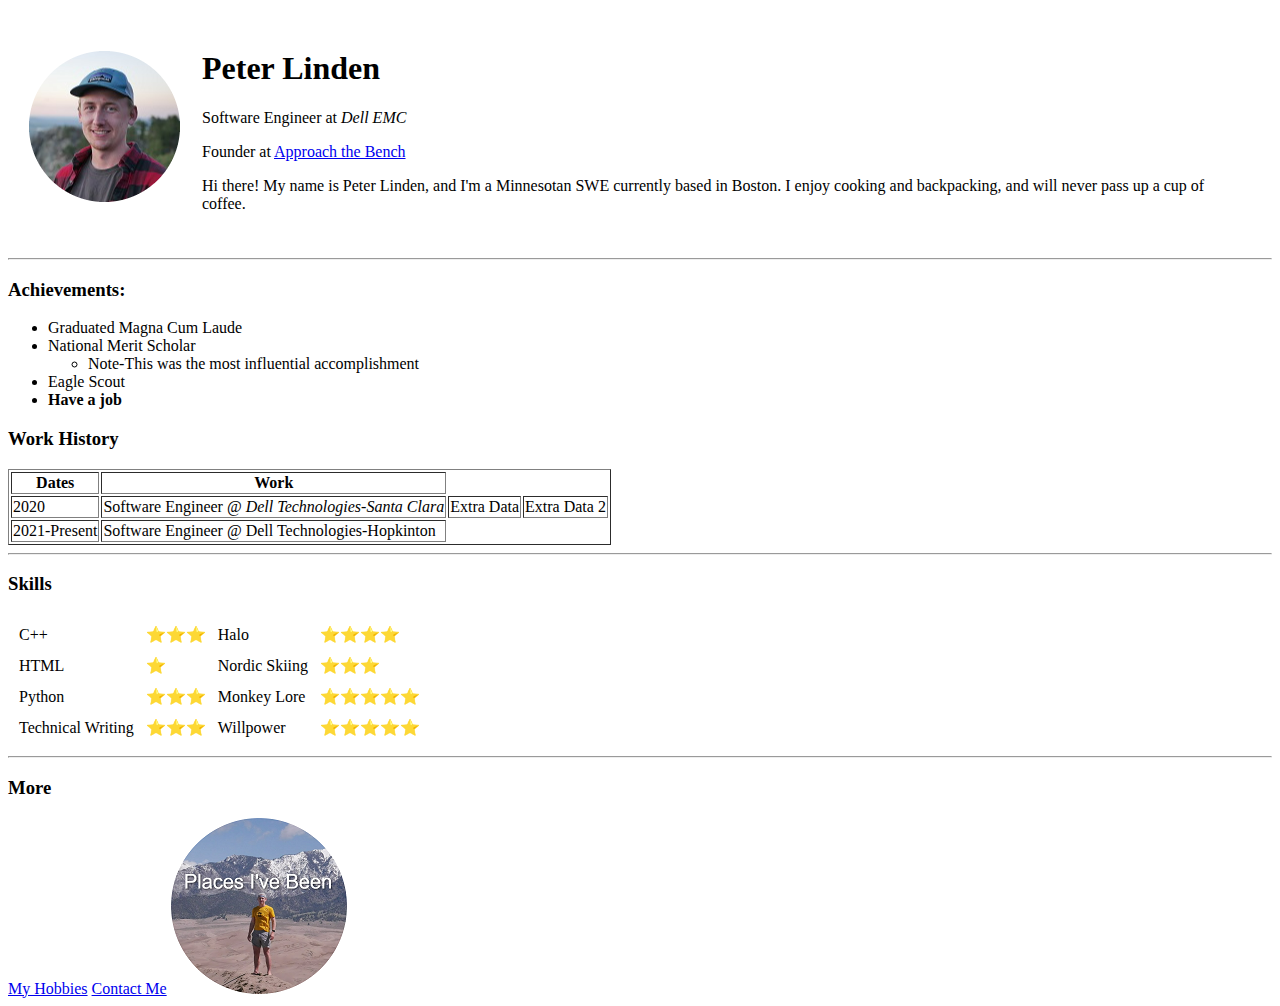
==== index.html @ 559ebda7 "Fine-tuning" ====
<!DOCTYPE html>
<html lang="en" dir="ltr">

<head>
  <meta charset="utf-8">
  <meta name="description" content="Blah Blah">
  <title>🐵Peter's Nonsense</title>
</head>

<body>
  <table cellspacing=20>
    <tr>
      <td> <img src="homepage-links/Headshot.png" alt="monke" /></td>
      <td>
        <h1>Peter Linden</h1>
        <p>Software Engineer at <em>Dell EMC</em></p>
        <p>Founder at <a href="https://approachthebench.com/contact-us/" <em>Approach the Bench</em></a></p>
        <p>Hi there! My name is Peter Linden, and I'm a Minnesotan SWE currently based in Boston. I enjoy cooking and backpacking, and will never pass up a cup of coffee.
        </p>
      </td>
    </tr>
  </table>
  <hr />
  <h3><strong>Achievements</strong>:</h3>

  <ul>
    <li>Graduated Magna Cum Laude</li>
    <li>National Merit Scholar</li>
    <ul>
      <li>
        Note-This was the most influential accomplishment
      </li>
    </ul>
    <li>Eagle Scout</li>
    <li><strong>Have a job</strong></li>
  </ul>
  <h3>Work History</h3>
  <!-- <ol>
    <li>2020 Software Engineer @ Dell Technologies - Santa Clara, 2020</li>
    <li>Software Engineer @ Dell Technologies - Hopkinton, 2021-</li>
  </ol> -->
  <table border="1">
    <tr>
      <th>Dates</th>
      <th>Work</th>
    </tr>
    <tr>
      <td>2020</td>
      <td>Software Engineer @ <em>Dell Technologies-Santa Clara</em></td>
      <td>Extra Data</td>
      <td>Extra Data 2</td>
    </tr>
    <tr>
      <td>2021-Present</td>
      <td>Software Engineer @ Dell Technologies-Hopkinton</td>
    </tr>
  </table>
  <hr />
  <h3>Skills</h3>
  <table cellspacing=10>
    <tr>
      <td>C++</td>
      <td>⭐⭐⭐</td>
      <td>Halo</td>
      <td>⭐⭐⭐⭐</td>
    </tr>
    <tr>
      <td>HTML</td>
      <td>⭐</td>
      <td>Nordic Skiing</td>
      <td>⭐⭐⭐</td>
    </tr>
    <tr>
      <td>Python</td>
      <td>⭐⭐⭐</td>
      <td>Monkey Lore</td>
      <td>⭐⭐⭐⭐⭐</td>
    </tr>
    <tr>
      <td>Technical Writing</td>
      <td>⭐⭐⭐</td>
      <td>Willpower</td>
      <td>⭐⭐⭐⭐⭐</td>
    </tr>
  </table>
  <hr />
  <h3>More</h3>
  <a href="hobbies.html">My Hobbies</a>
  <a href="contact.html">Contact Me</a>
  <a href="places-ive-been.html"><img alt="(Travel Page)" src="homepage-links/places-ive-been - Copy.png"></a>

</body>

</html>
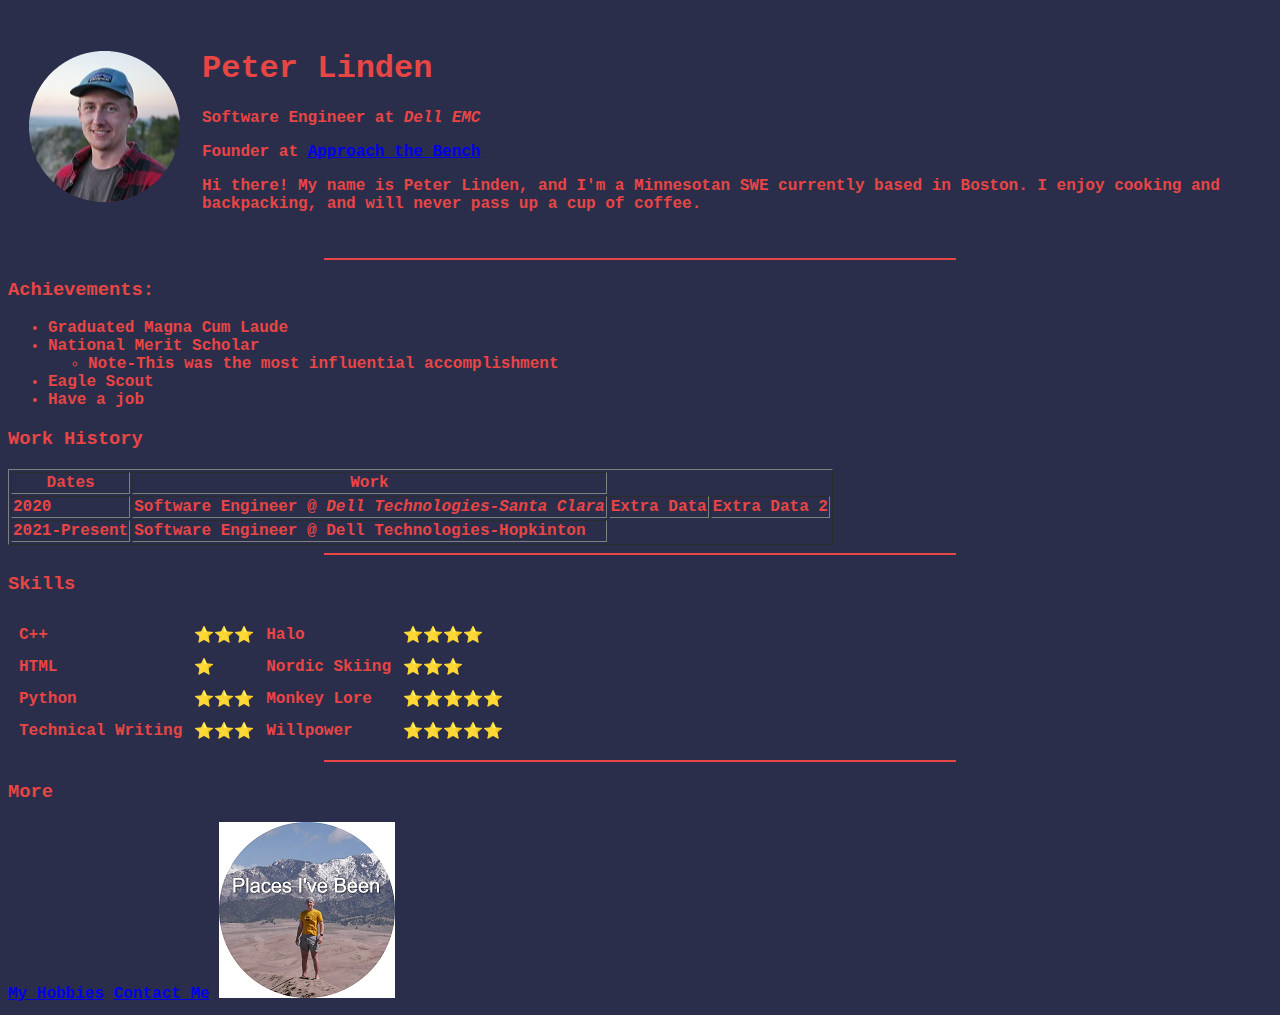
==== commit f75fdd74: "4.33: internal css" ====
--- a/index.html
+++ b/index.html
@@ -6,6 +6,22 @@
   <meta name="description" content="Blah Blah">
   <title>🐵Peter's Nonsense</title>
 </head>
+
+<style>
+
+body {
+  background-color: #2B2E4A;
+  font-family: Monaco, Monospace;
+  color: #E84545;
+  font-weight: bold;
+}
+hr {
+  background-color: #E84545;
+  border-style: none;
+  height: 2px;
+  width: 50%;
+}
+</style>
 
 <body>
   <table cellspacing=20>
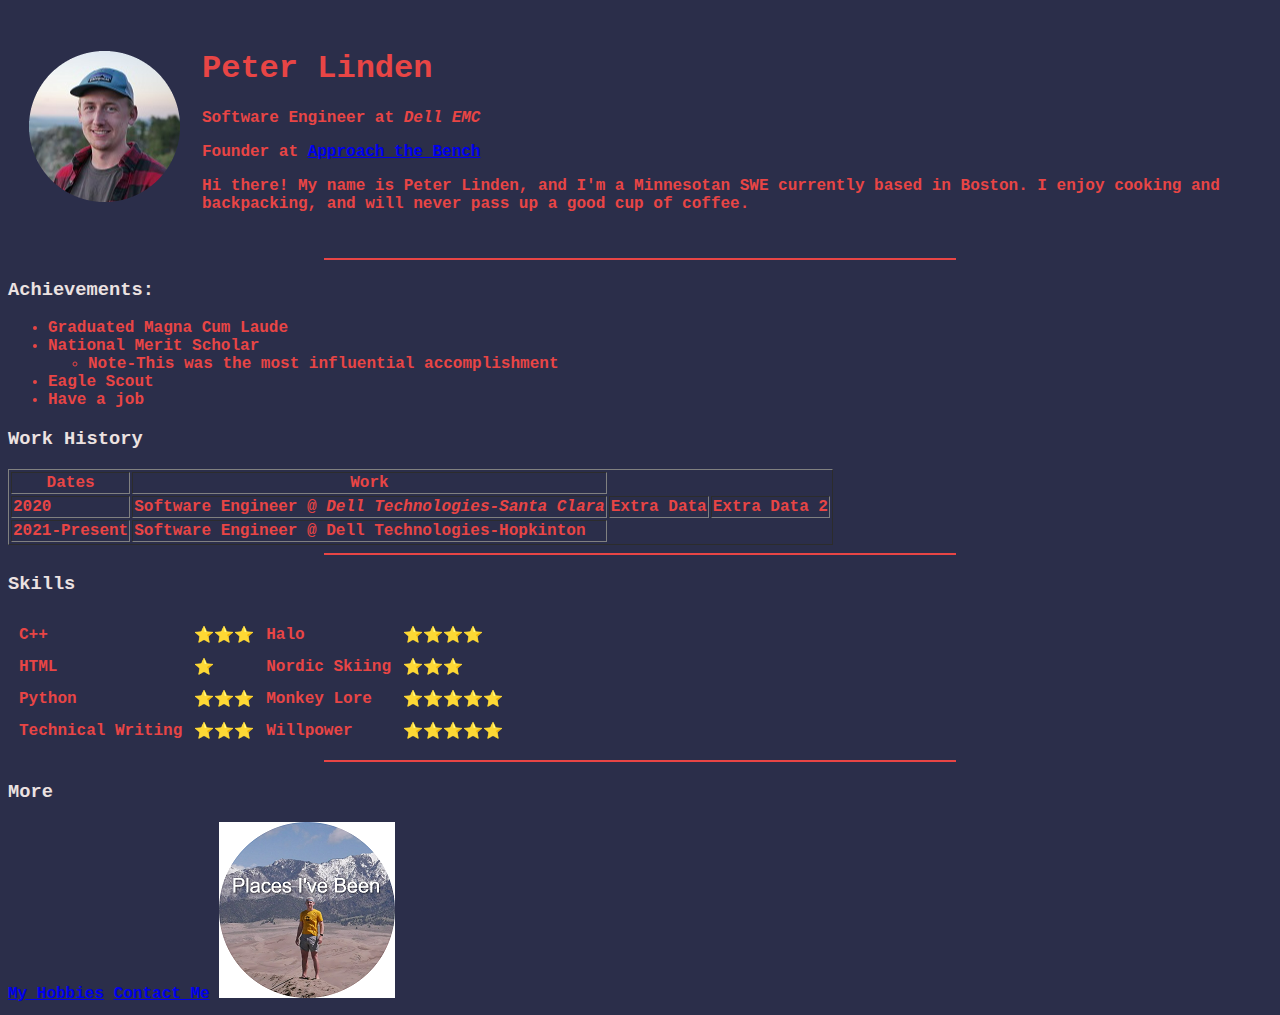
==== commit 29be314f: "css folder" ====
--- a/index.html
+++ b/index.html
@@ -5,23 +5,8 @@
   <meta charset="utf-8">
   <meta name="description" content="Blah Blah">
   <title>🐵Peter's Nonsense</title>
+  <link rel="stylesheet" href="css/styles.css">
 </head>
-
-<style>
-
-body {
-  background-color: #2B2E4A;
-  font-family: Monaco, Monospace;
-  color: #E84545;
-  font-weight: bold;
-}
-hr {
-  background-color: #E84545;
-  border-style: none;
-  height: 2px;
-  width: 50%;
-}
-</style>
 
 <body>
   <table cellspacing=20>
@@ -31,7 +16,7 @@
         <h1>Peter Linden</h1>
         <p>Software Engineer at <em>Dell EMC</em></p>
         <p>Founder at <a href="https://approachthebench.com/contact-us/" <em>Approach the Bench</em></a></p>
-        <p>Hi there! My name is Peter Linden, and I'm a Minnesotan SWE currently based in Boston. I enjoy cooking and backpacking, and will never pass up a cup of coffee.
+        <p>Hi there! My name is Peter Linden, and I'm a Minnesotan SWE currently based in Boston. I enjoy cooking and backpacking, and will never pass up a good cup of coffee.
         </p>
       </td>
     </tr>
--- a/css/styles.css
+++ b/css/styles.css
@@ -0,0 +1,17 @@
+/** external css - affects all webpages **/
+body {
+  background-color: #2B2E4A;
+  font-family: Monaco, Monospace;
+  color: #E84545;
+  font-weight: bold;
+}
+hr {
+  background-color: #E84545;
+  border-style: none;
+  height: 2px;
+  width: 50%;
+}
+
+h3 {
+    color: #ECE2E1;
+}
